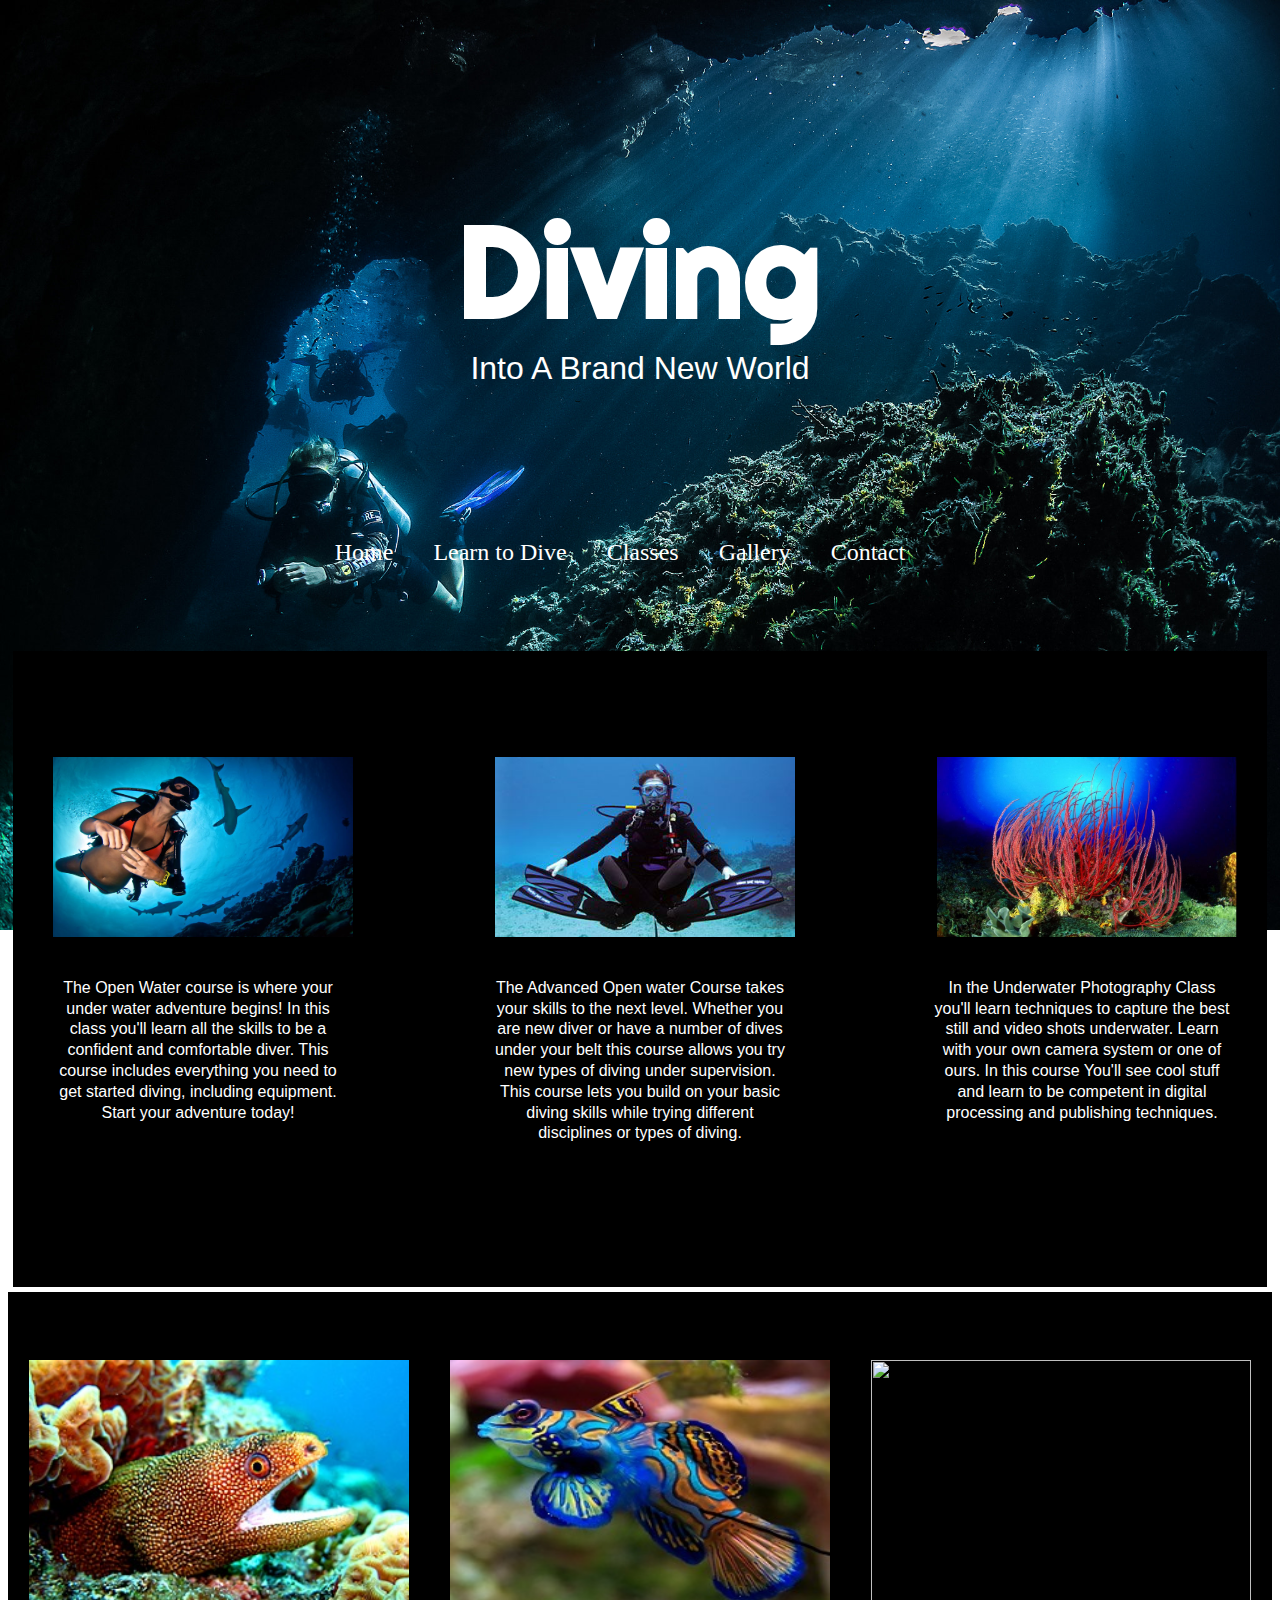
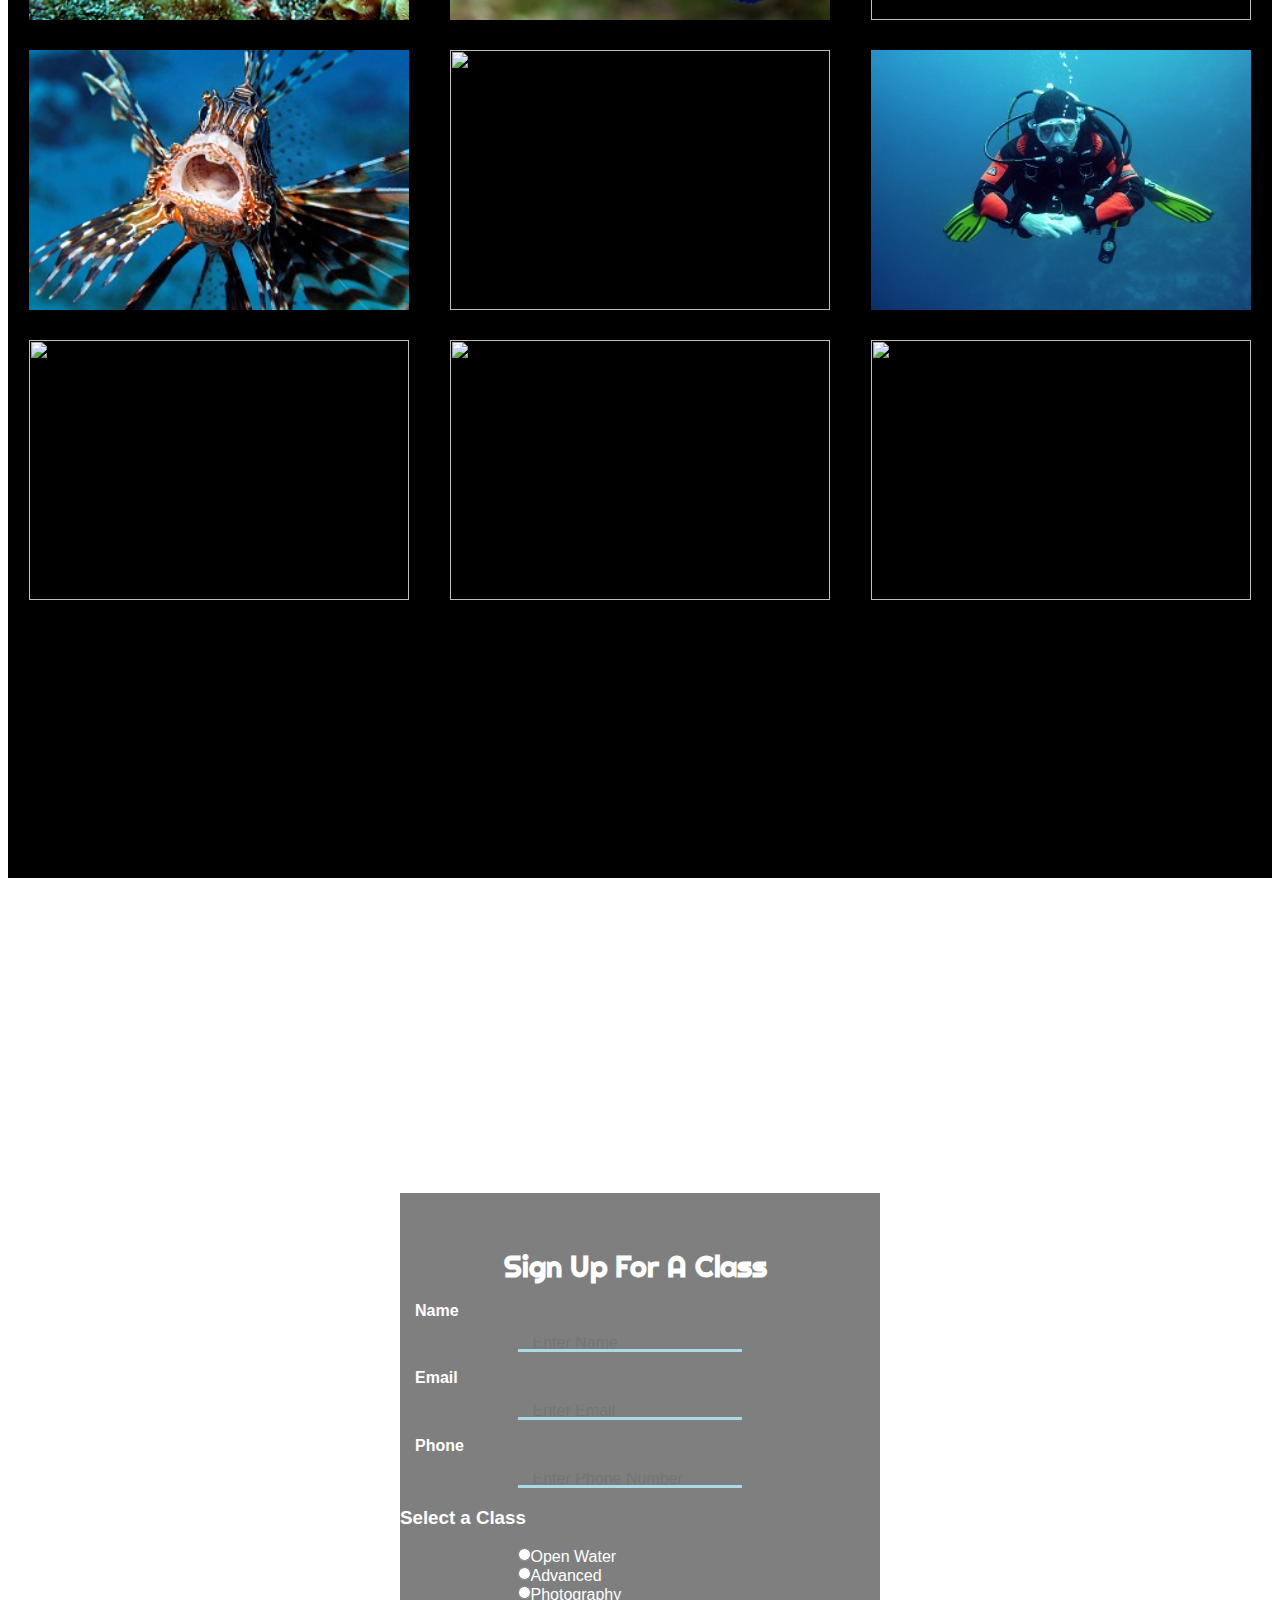
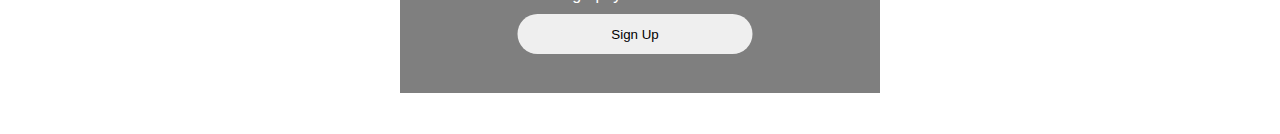
==== index.html @ 793a565c ""Changed h1 and title fonts"" ====
<DOCTYPE! html>
 <html>
  <head>
    <meta charset="utf-8">
    <title>Scuba Site</title>    
    <link rel="stylesheet" href="css/style.css">
    <link href="https://fonts.googleapis.com/css?family=Righteous" rel="stylesheet">
  </head>
  <body>
  <div class="wrapper">
    <header>
      <h1>Diving</h1>
      <h2 class="title">Into A Brand New World</h2>
    </header>

  <div class="topnav">
    <a class="active" href="#home">Home</a>
    <a href="#learn_to_dive">Learn to Dive</a>
    <a href="#classes">Classes</a>
    <a href="#gallery">Gallery</a>
    <a href="#contact">Contact</a>
  </div>

<!-- Flex Box Main Content -->

  <section id="classes">
    <div class="container">
     <div class="flex-item"><img class="resize" src="img/scuba-dive-blogger.jpg" alt="Female Diver">
       <p>The Open Water course is where your under water adventure begins! In this class you'll learn all the skills to be a confident and comfortable diver. This course includes everything you need to get started diving, including equipment. Start your adventure today!</p>
     </div>
     <div class="flex-item"><img class="resize" src="img/buoyancy_control_course_bali_diving.jpg" alt="Diver Hovering">
       <p>The Advanced Open water Course takes your skills to the next level. Whether you are new diver or have a number of dives under your belt this course allows you try new types of diving under supervision. This course lets you build on your basic diving skills while trying different disciplines or types of diving.</p>
     </div>
     <div class="flex-item"><img class="resize" src="img/Gangga-Diving-highres-004.jpg" alt="Pink Coral Plant">
       <p>In the Underwater Photography Class you'll learn techniques to capture the best still and video shots underwater. Learn with your own camera system or one of ours. In this course You'll see cool stuff and learn to be competent in digital processing and publishing techniques.</p>
     </div>
    </div>
   </section>

   <div class="gallery" id="gallery">
     <div><img class="pic" src="img/chain-moray.jpg" alt="Moray Eeel"></div>
     <div><img class="pic" src="img/1.mandarinfish.jpg" alt="Mandarin Fish"></div>
     <div><img class="pic" src="img/Discover-Scuba-Diving.jpg" alt="Diver with Sea Turtle"></div>
     <div><img class="pic" src="img/florida-keys-treashres.jpg" alt="Lion Fish"></div>
     <div><img class="pic" src="img/gn-gift_guide_variable_c.jpg" alt="Divers Swimmimg"></div>
     <div><img class="pic" src="img/deep-diver-diving-suit-37530.jpg" alt="Deep Diver"></div>
     <div><img class="pic" src="img/Tiger_Beach_2014_Tiger_Sharks_063.jpg" alt="Tiger Shark"></div>
     <div><img class="pic" src="img/Underwater-world-beautiful-clown-fish_1600x1200.jpg" alt="Clown Fish"></div>
     <div><img class="pic" src="img/35CFD6D800000578-3667536-A_diver_swims_in_the_crystal_clear_waters_surrounding_the_impres-a-44_1467277727964.jpg" alt="Diver Swimming around Shipwreck"></div>
    </div>



<!--  Contact and Footer  -->

    <section id="contact">
     <footer>
      <h2>Contact Us</h2>
        <p><strong>Email:</strong> us at dive@gmail.com</p>
        <p><strong>Phone</strong> 555-554-5534</p>
        <p><strong>Address:</strong></p>
        <address>
          All Things Scuba<br>
          123 Scuba Way<br>
          Venice, Fl 34293
        </address>
     </section>
     <!-- <a href="#top">Back to top</a> -->
   </footer>


 <!--  Class Sign Up Form  -->

 <div class="classForm" id="learn_to_dive">
   <h1>Sign Up For A Class</h1>
      <form action="index.html" method="post">
        <p>Name</p>
        <input type="text" name="name" placeholder="Enter Name">
        <p>Email</p>
        <input type="email" name="email" placeholder="Enter Email">
        <p>Phone</p>
        <input type="phone" name="phone" placeholder="Enter Phone Number"><br>
        <h3>Select a Class</h3>
        <input type="radio" name="class"><label for="open_water">Open Water</label><br>
        <input type="radio" name="class"><label for="advanced">Advanced</label><br>
        <input type="radio" name="class"><label for="photography">Photography</label><br>
        <button type="submit">Sign Up</button>
      </form>
  </div>

 <div class="backToTop">
   <a href="#top">Back to top</a>
 </div>







 </div>
</body>
 </html>
---- css/style.css ----
/* This makes our image cover entire browser window */
body, html {
  height: 100%;
}

/* This style centers and scales background image */

body {
  background: url("../img/download.jpg") no-repeat center;
  background-size: cover;
  background-position: center;
  text-align: center;  
}

/* End comment */

.wrapper {
  width: 70%
  margin: auto;
}

  h1 {
    padding-top: 110px;
    font-family: 'Righteous', cursive;
    font-size: 8em;
    color: white;
    margin-bottom: -1.5%;
    margin-top: 80px;
}

 h3 {
   color: white;
 }

  .title {
    font-size: 2em;
    color: white;
    font-weight: normal;
    font-family: 'Roboto', sans-serif, serif;
    margin-bottom: 12%;
    margin-top: 1.5%;
  }


  .topnav a {
    color: white;
    font-family: Roboto;
    font-size: 1.5em;
    padding: 0, 10px;
    margin-bottom: 80px;

  }

   p {
     color: white;
     text-align: center;
     line-height: 1.3em;


 }

   #main-footer {
    padding-top: 100px;
    padding-bottom: 21px;
  }

  a:link {
    color: white;
    text-decoration: none;
    padding-right: 40px;
  }

  a:visited {
    color: lightgrey;
  }

  a:hover {
    color: #46afe3;
  }

  a:active {
    color: lightcoral;
  }

  #contact {
    color:white;
    font-size: 1.3em;
    font-family: sans-serif;
    text-align: center;
    padding-bottom: 30px;
    padding-top: 50px;
  }

  #contact p {
    margin-top: 5px;
    margin-bottom: 5px;
    text-align: center;
  }


  h2 {
    margin-bottom: 0;
  }





  /* Flexbox Styles/ Classes */


@media (min-width: 769px) {
.container {
  display: flex;
  background-color: black;
  border: none;
  justify-content: space-between;
  font-family: sans-serif;
  padding-bottom: 10%;
  padding-top: 8%;
  margin: 5px;
 }
}

.flex-item {
    margin: 0 5px;
    padding: 0 30px;
    flex-wrap: wrap;
    flex-direction: column;
    max-width: 300px;
  }


@media (min-width: 769px) {
.topnav {
  display: flex;
  flex-wrap: wrap;
  justify-content: center;
 }
}

/* Flex-box Styles/ Gallery */

.gallery {
  display: flex;
  /* height: 100%; */
  width: 100%;
  flex-wrap: wrap;
  justify-content: space-around;
  background-color: black;
  background-size: cover;
  border: none;
  padding-bottom: 20%;
  padding-top: 5%;
}


 img {
  width: 300px;
  height: 180px;
  margin: 5px;
  border: none;
  padding-bottom: 20px;
}

.pic {
  width: 380px;
  height: 260px;
  border: none;
  transition: transform .5s cubic-bezier(0.6, 1.5, 0.6, 1);
}

.pic:hover {
  transform: scale(1.3) translateY(-15px)
}

/* Form Styling */

.classForm {
  width: 480px;
  height: 500px;
  background: rgba(0,0,0, 0.5);
  color: #fff;
  /* transform: translate( -50%, -50%); */
  box-sizing: border-box;
  font-family: sans-serif;
  margin: auto;
  padding: 50px 10px 0px 0px;
  text-align: left;
}

.classForm h1 {
  font-size: 1.80em;
  margin: 0;
  padding-top: 5px;
  text-align: center;
}


.classForm input {
  max-width: 100%;
  box-sizing: border-box;
  margin: 0 0 0 25%;
  padding-left: 15px;
  border: none;
  border-bottom: solid lightblue;
  background: transparent;
  outline: none;
  height: 15px;
  color: #fff;
  font-size: 16px;
}



.classForm p {
  text-align: left;
  padding-left: 15px;
  font-weight: bold;
}



button {
 width: 50%;
 border-radius: 20px;
 height: 40px;
 border: none;
 outline: none;
 margin-top: 10px;
 position: relative;
 transform: translate(50%);
}


.backToTop {
  padding-bottom: 20px;
  font-family: sans-serif;
  font-size: 18px;
  margin-top: 0;
}
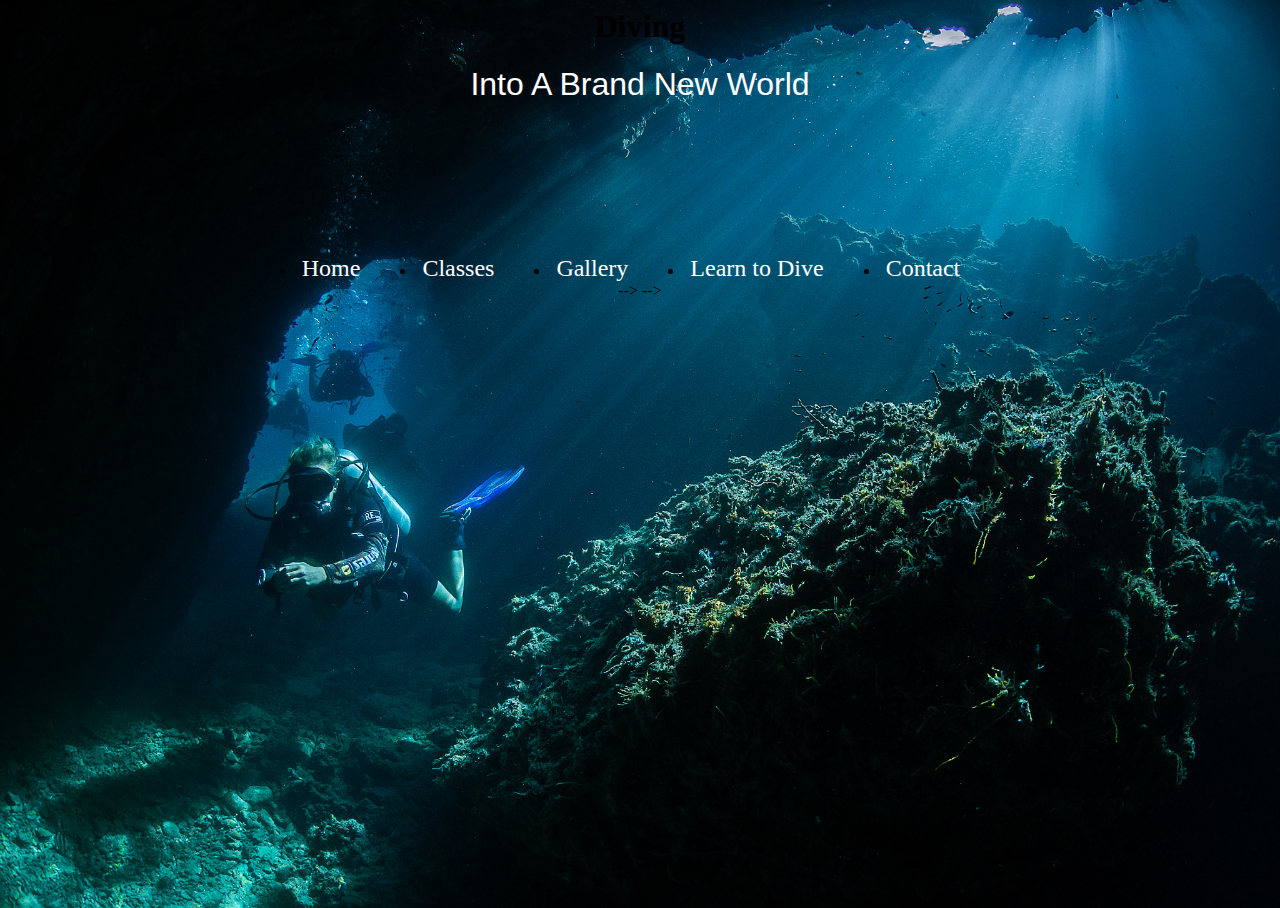
==== commit b620a7de: "changed images for background and gallery" ====
--- a/index.html
+++ b/index.html
@@ -9,51 +9,48 @@
   <body>
   <div class="wrapper">
     <header>
+      <!-- <ul id="icons">
+        <li><a href="#"><img src="img/Social icons by dreamstale (3).png"></li>
+        <li><a href="#"><img src="img/Social icons by dreamstale (6).png"></li> 
+        <li><a href="#"><img src="img/Social icons by dreamstale (33).png"></li>
+        <li><a href="#"><img src="img/Social icons by dreamstale (35).png"></li> 
+      </ul> -->
       <h1>Diving</h1>
       <h2 class="title">Into A Brand New World</h2>
     </header>
 
-  <div class="topnav">
-    <a class="active" href="#home">Home</a>
-    <a href="#learn_to_dive">Learn to Dive</a>
-    <a href="#classes">Classes</a>
-    <a href="#gallery">Gallery</a>
-    <a href="#contact">Contact</a>
-  </div>
-
-<!-- Flex Box Main Content -->
-
-  <section id="classes">
-    <div class="container">
-     <div class="flex-item"><img class="resize" src="img/scuba-dive-blogger.jpg" alt="Female Diver">
-       <p>The Open Water course is where your under water adventure begins! In this class you'll learn all the skills to be a confident and comfortable diver. This course includes everything you need to get started diving, including equipment. Start your adventure today!</p>
-     </div>
-     <div class="flex-item"><img class="resize" src="img/buoyancy_control_course_bali_diving.jpg" alt="Diver Hovering">
-       <p>The Advanced Open water Course takes your skills to the next level. Whether you are new diver or have a number of dives under your belt this course allows you try new types of diving under supervision. This course lets you build on your basic diving skills while trying different disciplines or types of diving.</p>
-     </div>
-     <div class="flex-item"><img class="resize" src="img/Gangga-Diving-highres-004.jpg" alt="Pink Coral Plant">
-       <p>In the Underwater Photography Class you'll learn techniques to capture the best still and video shots underwater. Learn with your own camera system or one of ours. In this course You'll see cool stuff and learn to be competent in digital processing and publishing techniques.</p>
-     </div>
-    </div>
-   </section>
-
-   <div class="gallery" id="gallery">
-     <div><img class="pic" src="img/chain-moray.jpg" alt="Moray Eeel"></div>
-     <div><img class="pic" src="img/1.mandarinfish.jpg" alt="Mandarin Fish"></div>
-     <div><img class="pic" src="img/Discover-Scuba-Diving.jpg" alt="Diver with Sea Turtle"></div>
-     <div><img class="pic" src="img/florida-keys-treashres.jpg" alt="Lion Fish"></div>
-     <div><img class="pic" src="img/gn-gift_guide_variable_c.jpg" alt="Divers Swimmimg"></div>
-     <div><img class="pic" src="img/deep-diver-diving-suit-37530.jpg" alt="Deep Diver"></div>
-     <div><img class="pic" src="img/Tiger_Beach_2014_Tiger_Sharks_063.jpg" alt="Tiger Shark"></div>
-     <div><img class="pic" src="img/Underwater-world-beautiful-clown-fish_1600x1200.jpg" alt="Clown Fish"></div>
-     <div><img class="pic" src="img/35CFD6D800000578-3667536-A_diver_swims_in_the_crystal_clear_waters_surrounding_the_impres-a-44_1467277727964.jpg" alt="Diver Swimming around Shipwreck"></div>
-    </div>
+  <nav class="topnav">
+     <li><a class="active" href="index.html">Home</a></li>
+     <li><a href="classes.html">Classes</a></li>
+     <li><a href="gallery.html">Gallery</a></li>
+     <li><a href="learn_to_dive.html">Learn to Dive</a></li>
+     <li><a href="contact.html">Contact</a></li>
+  </nav>
 
 
+<!------  Gallery  ------->
+
+  <!-- <section>
+    <ul>
+      <li>
+        <img src="img/cavediverdownload.jpg" alt="Diver Exploring a Cave">
+        <img src="img/chain-moray.jpg" alt="Moray Eel">
+        <img src="img/sebastian-pena-lambarri-1218071-unsplash.jpg" alt="Snorkeling with Whale Shark">
+        <img src="img/sebastian-pena-lambarri-1218075-unsplash.jpg" alt="Female Diver Looking at Coral">
+        <img src="img/fezbot2000-1175266-unsplash.jpg" alt="Close up of Snorkeler">
+        <img src="img/sebastian-pena-lambarri-1218106-unsplash.jpg" alt="Diver Swimming with Stingrays">
+        <img src="img/sebastian-pena-lambarri-1218070-unsplash.jpg" alt="Diver Exploring Cave">
+        <img src="img/scuba-dive-blogger.jpg" alt="Female Diver Swimming with Sharks">
+        <img src="img/anemone-aquarium-aquatic-1522160.jpg" alt="Clorful Clown Fish">
+      </li>
+    </ul>
+  </section> -->
+
+   -->
 
 <!--  Contact and Footer  -->
 
-    <section id="contact">
+    <!-- <section id="contact">
      <footer>
       <h2>Contact Us</h2>
         <p><strong>Email:</strong> us at dive@gmail.com</p>
@@ -66,12 +63,12 @@
         </address>
      </section>
      <!-- <a href="#top">Back to top</a> -->
-   </footer>
+   </footer> -->
 
 
  <!--  Class Sign Up Form  -->
 
- <div class="classForm" id="learn_to_dive">
+ <!-- <div class="classForm" id="learn_to_dive">
    <h1>Sign Up For A Class</h1>
       <form action="index.html" method="post">
         <p>Name</p>
@@ -86,18 +83,9 @@
         <input type="radio" name="class"><label for="photography">Photography</label><br>
         <button type="submit">Sign Up</button>
       </form>
-  </div>
+  </div> -->
 
- <div class="backToTop">
-   <a href="#top">Back to top</a>
- </div>
-
-
-
-
-
-
-
+ 
  </div>
 </body>
  </html>
--- a/css/style.css
+++ b/css/style.css
@@ -18,11 +18,12 @@
   width: 70%
   margin: auto;
 }
+  }
 
   h1 {
     padding-top: 110px;
     font-family: 'Righteous', cursive;
-    font-size: 8em;
+    font-size: 8.5em;
     color: white;
     margin-bottom: -1.5%;
     margin-top: 80px;
@@ -48,7 +49,6 @@
     font-size: 1.5em;
     padding: 0, 10px;
     margin-bottom: 80px;
-
   }
 
    p {
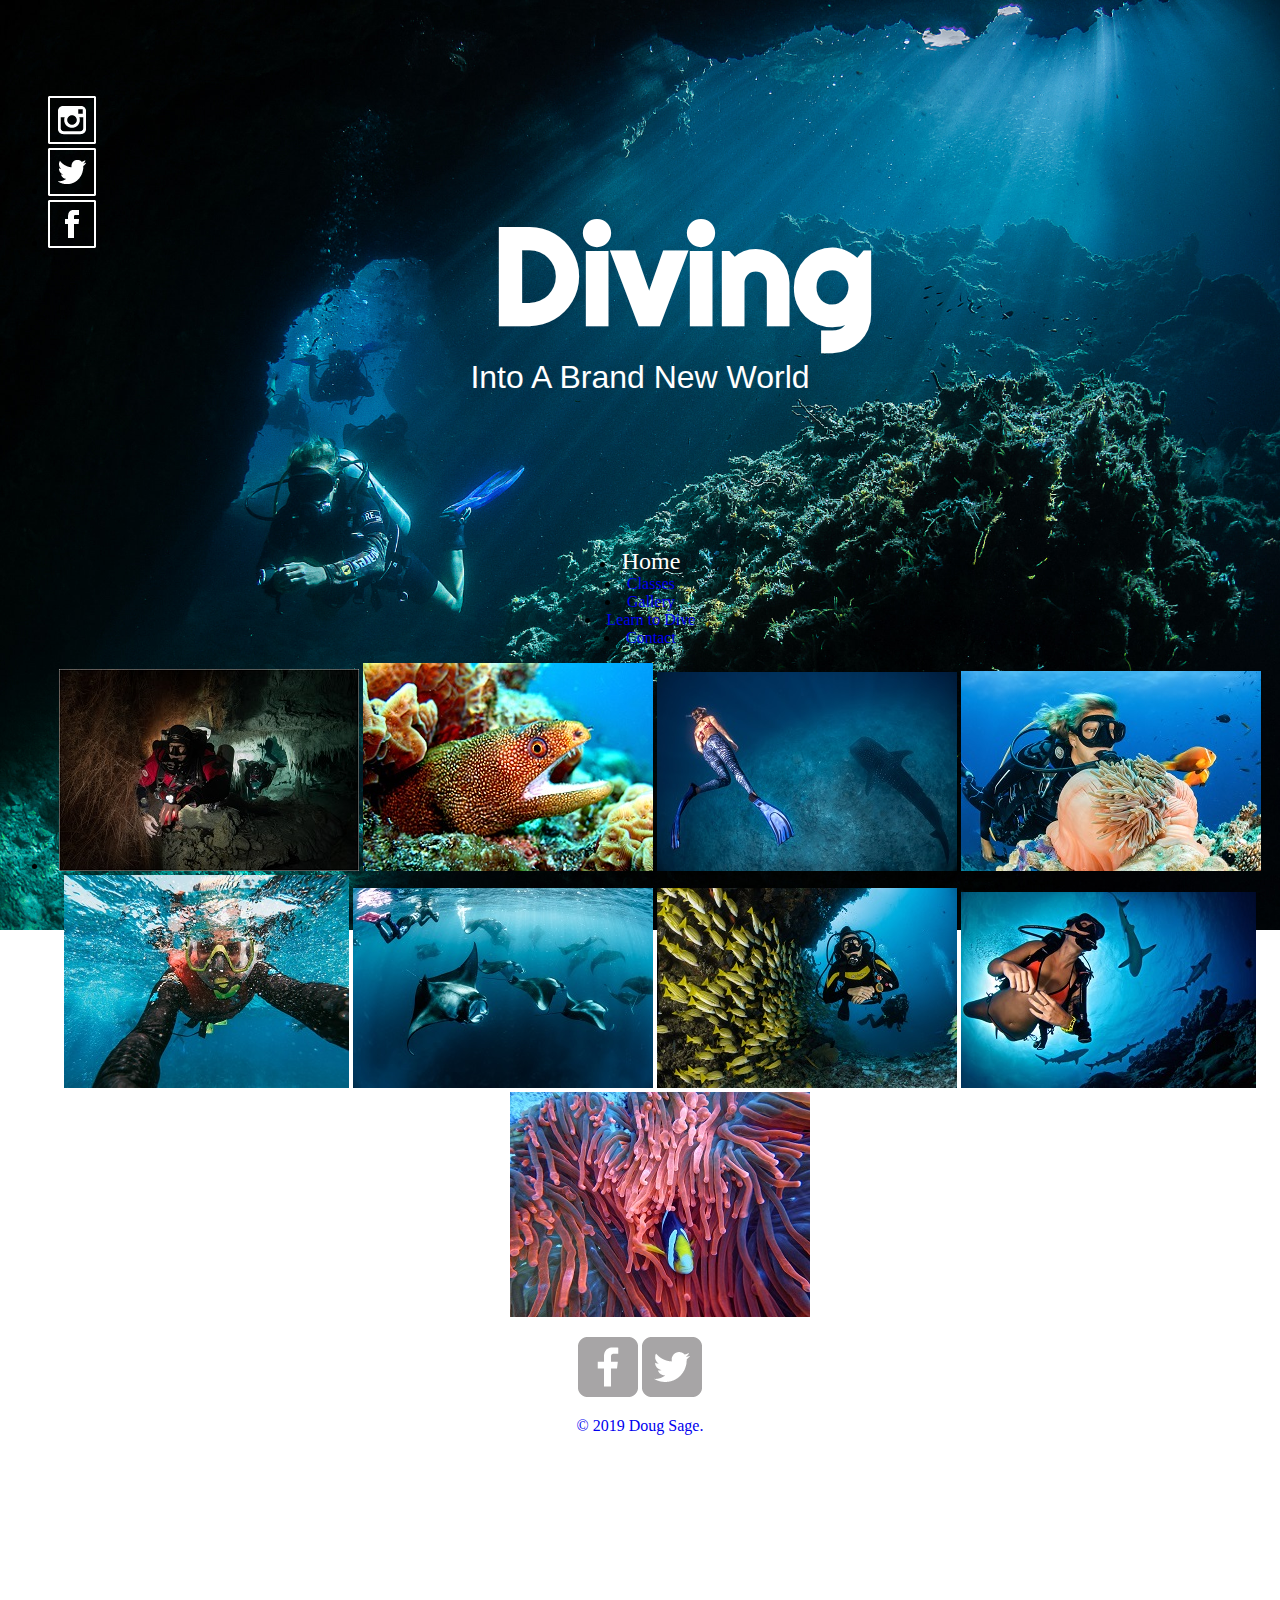
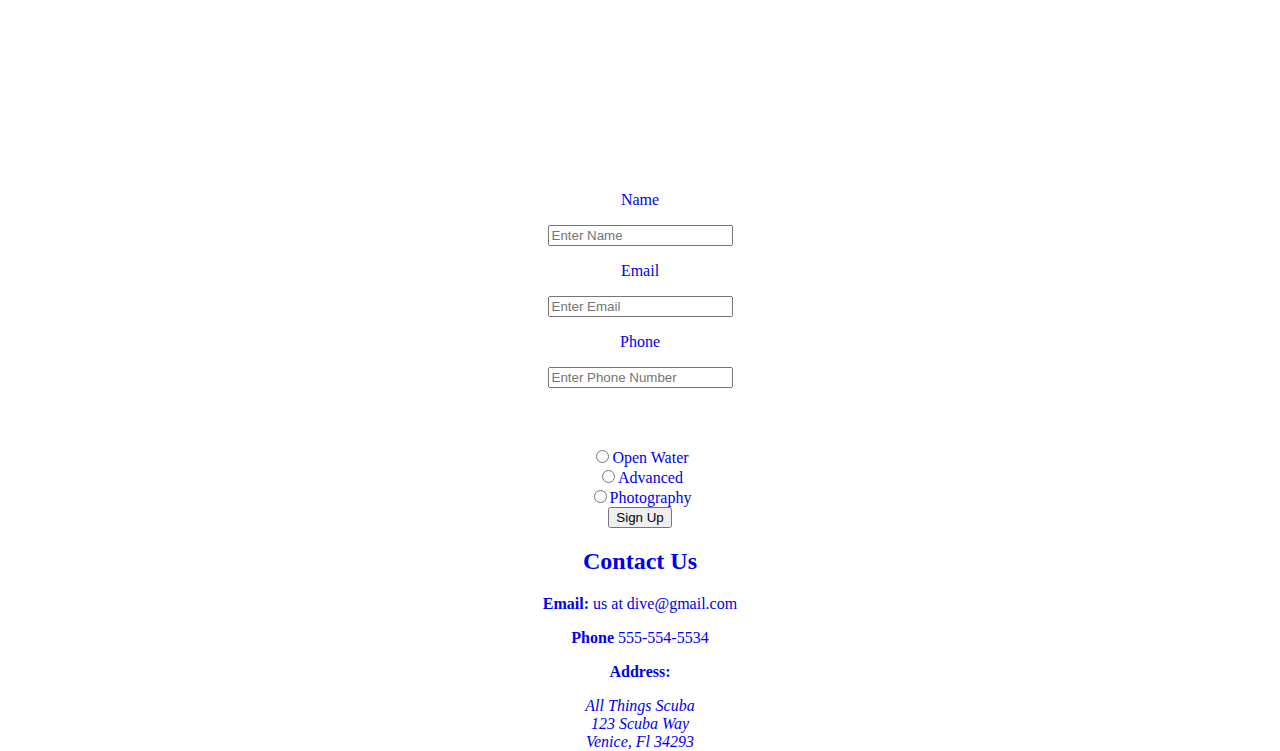
==== commit 8bd118e2: "added icons and footer" ====
--- a/index.html
+++ b/index.html
@@ -2,23 +2,24 @@
  <html>
   <head>
     <meta charset="utf-8">
-    <title>Scuba Site</title>    
+    <title>Scuba Site</title> 
+    <link rel="stylesheet" href="css/normalize.css">  
     <link rel="stylesheet" href="css/style.css">
     <link href="https://fonts.googleapis.com/css?family=Righteous" rel="stylesheet">
   </head>
   <body>
   <div class="wrapper">
     <header>
-      <!-- <ul id="icons">
-        <li><a href="#"><img src="img/Social icons by dreamstale (3).png"></li>
-        <li><a href="#"><img src="img/Social icons by dreamstale (6).png"></li> 
+      <ul id="icons">
         <li><a href="#"><img src="img/Social icons by dreamstale (33).png"></li>
-        <li><a href="#"><img src="img/Social icons by dreamstale (35).png"></li> 
-      </ul> -->
+        <li><a href="#"><img src="img/Social icons by dreamstale (3).png"></li> 
+        <li><a href="#"><img src="img/Social icons by dreamstale (6).png"></li>
+      </ul>      
       <h1>Diving</h1>
       <h2 class="title">Into A Brand New World</h2>
     </header>
 
+<div>
   <nav class="topnav">
      <li><a class="active" href="index.html">Home</a></li>
      <li><a href="classes.html">Classes</a></li>
@@ -30,7 +31,7 @@
 
 <!------  Gallery  ------->
 
-  <!-- <section>
+   <section>
     <ul>
       <li>
         <img src="img/cavediverdownload.jpg" alt="Diver Exploring a Cave">
@@ -44,13 +45,39 @@
         <img src="img/anemone-aquarium-aquatic-1522160.jpg" alt="Clorful Clown Fish">
       </li>
     </ul>
-  </section> -->
+  </section>
 
-   -->
+   
+  <footer>
+   <a href="http//twitter.com/pdlsage"><img src="img/facebook-wrap.png" alt="Facebook Logo">
+    <img src="img/twitter-wrap.png" alt="Twitter Logo">
+    <p>&copy; 2019 Doug Sage.</p>
+  </footer>
 
-<!--  Contact and Footer  -->
 
-    <!-- <section id="contact">
+  <!--  Class Sign Up Form  -->
+
+  <div class="classForm" id="learn_to_dive">
+    <h1>Sign Up For A Class</h1>
+       <form action="index.html" method="post">
+         <p>Name</p>
+         <input type="text" name="name" placeholder="Enter Name">
+         <p>Email</p>
+         <input type="email" name="email" placeholder="Enter Email">
+         <p>Phone</p>
+         <input type="phone" name="phone" placeholder="Enter Phone Number"><br>
+         <h3>Select a Class</h3>
+         <input type="radio" name="class"><label for="open_water">Open Water</label><br>
+         <input type="radio" name="class"><label for="advanced">Advanced</label><br>
+         <input type="radio" name="class"><label for="photography">Photography</label><br>
+         <button type="submit">Sign Up</button>
+       </form>
+   </div>
+
+
+<!--  Contact Page  -->
+
+    <section id="contact">
      <footer>
       <h2>Contact Us</h2>
         <p><strong>Email:</strong> us at dive@gmail.com</p>
@@ -61,31 +88,10 @@
           123 Scuba Way<br>
           Venice, Fl 34293
         </address>
-     </section>
-     <!-- <a href="#top">Back to top</a> -->
-   </footer> -->
-
-
- <!--  Class Sign Up Form  -->
-
- <!-- <div class="classForm" id="learn_to_dive">
-   <h1>Sign Up For A Class</h1>
-      <form action="index.html" method="post">
-        <p>Name</p>
-        <input type="text" name="name" placeholder="Enter Name">
-        <p>Email</p>
-        <input type="email" name="email" placeholder="Enter Email">
-        <p>Phone</p>
-        <input type="phone" name="phone" placeholder="Enter Phone Number"><br>
-        <h3>Select a Class</h3>
-        <input type="radio" name="class"><label for="open_water">Open Water</label><br>
-        <input type="radio" name="class"><label for="advanced">Advanced</label><br>
-        <input type="radio" name="class"><label for="photography">Photography</label><br>
-        <button type="submit">Sign Up</button>
-      </form>
-  </div> -->
+      </footer> 
+     </section> 
 
  
- </div>
-</body>
+   </div>
+  </body>
  </html>
--- a/css/style.css
+++ b/css/style.css
@@ -1,23 +1,35 @@
-/* This makes our image cover entire browser window */
-body, html {
+
+a {
+  text-decoration: none;
+}
+
+
+/* Background Image  */
+
+ body, html {
   height: 100%;
 }
 
-/* This style centers and scales background image */
 
 body {
   background: url("../img/download.jpg") no-repeat center;
   background-size: cover;
   background-position: center;
   text-align: center;  
-}
+} 
+
 
 /* End comment */
 
-.wrapper {
-  width: 70%
-  margin: auto;
-}
+  #wrapper {
+   width: 960px;
+   margin: 0 auto;
+   padding: 0 5%;
+}
+  
+
+  #icons {
+    float: left;
   }
 
   h1 {
@@ -43,7 +55,7 @@
   }
 
 
-  .topnav a {
+  .topnav a.active {
     color: white;
     font-family: Roboto;
     font-size: 1.5em;
@@ -51,7 +63,7 @@
     margin-bottom: 80px;
   }
 
-   p {
+   /* p {
      color: white;
      text-align: center;
      line-height: 1.3em;
@@ -95,12 +107,12 @@
     margin-top: 5px;
     margin-bottom: 5px;
     text-align: center;
-  }
-
-
-  h2 {
+  } */
+
+
+  /* h2 {
     margin-bottom: 0;
-  }
+  }  */
 
 
 
@@ -109,7 +121,7 @@
   /* Flexbox Styles/ Classes */
 
 
-@media (min-width: 769px) {
+/* @media (min-width: 769px) {
 .container {
   display: flex;
   background-color: black;
@@ -141,9 +153,8 @@
 
 /* Flex-box Styles/ Gallery */
 
-.gallery {
+/* .gallery {
   display: flex;
-  /* height: 100%; */
   width: 100%;
   flex-wrap: wrap;
   justify-content: space-around;
@@ -176,12 +187,11 @@
 
 /* Form Styling */
 
-.classForm {
+/* .classForm {
   width: 480px;
   height: 500px;
   background: rgba(0,0,0, 0.5);
   color: #fff;
-  /* transform: translate( -50%, -50%); */
   box-sizing: border-box;
   font-family: sans-serif;
   margin: auto;
@@ -194,10 +204,10 @@
   margin: 0;
   padding-top: 5px;
   text-align: center;
-}
-
-
-.classForm input {
+} */
+
+
+/* .classForm input {
   max-width: 100%;
   box-sizing: border-box;
   margin: 0 0 0 25%;
@@ -238,4 +248,4 @@
   font-family: sans-serif;
   font-size: 18px;
   margin-top: 0;
-}
+}   
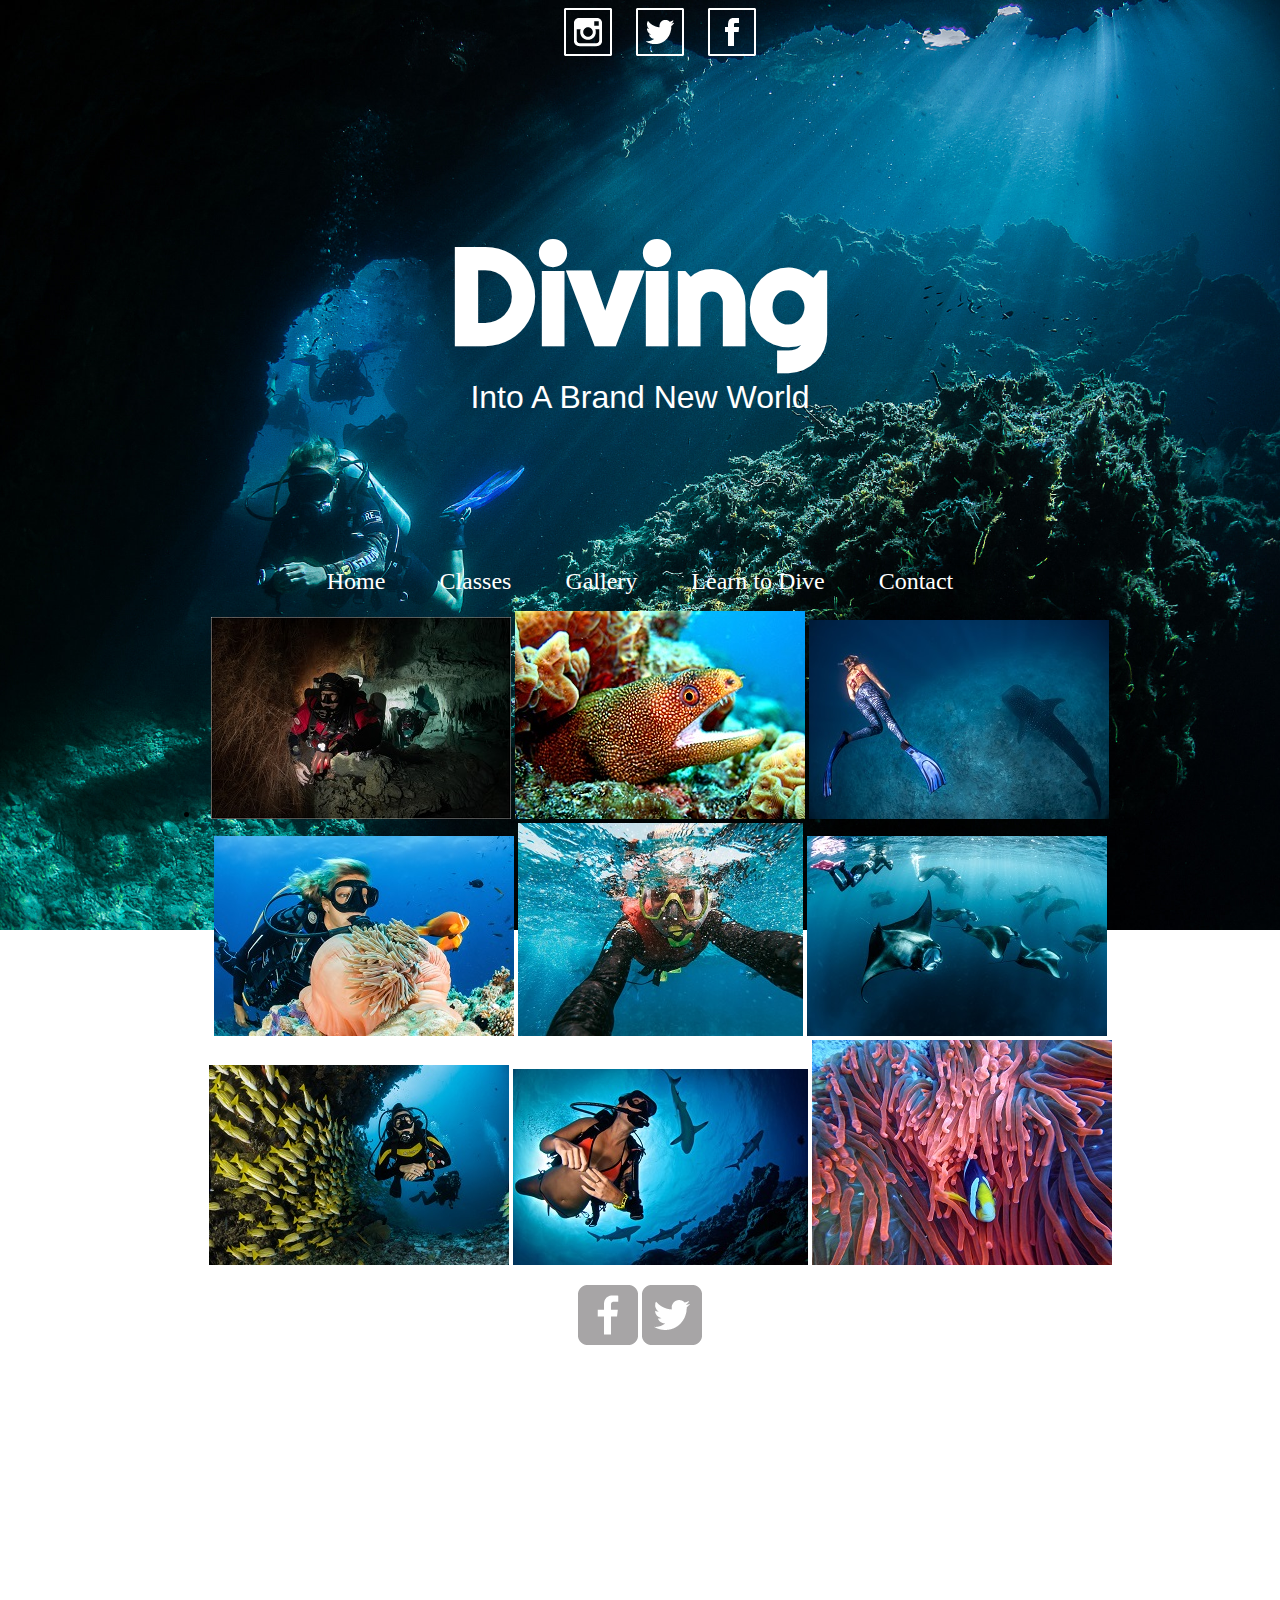
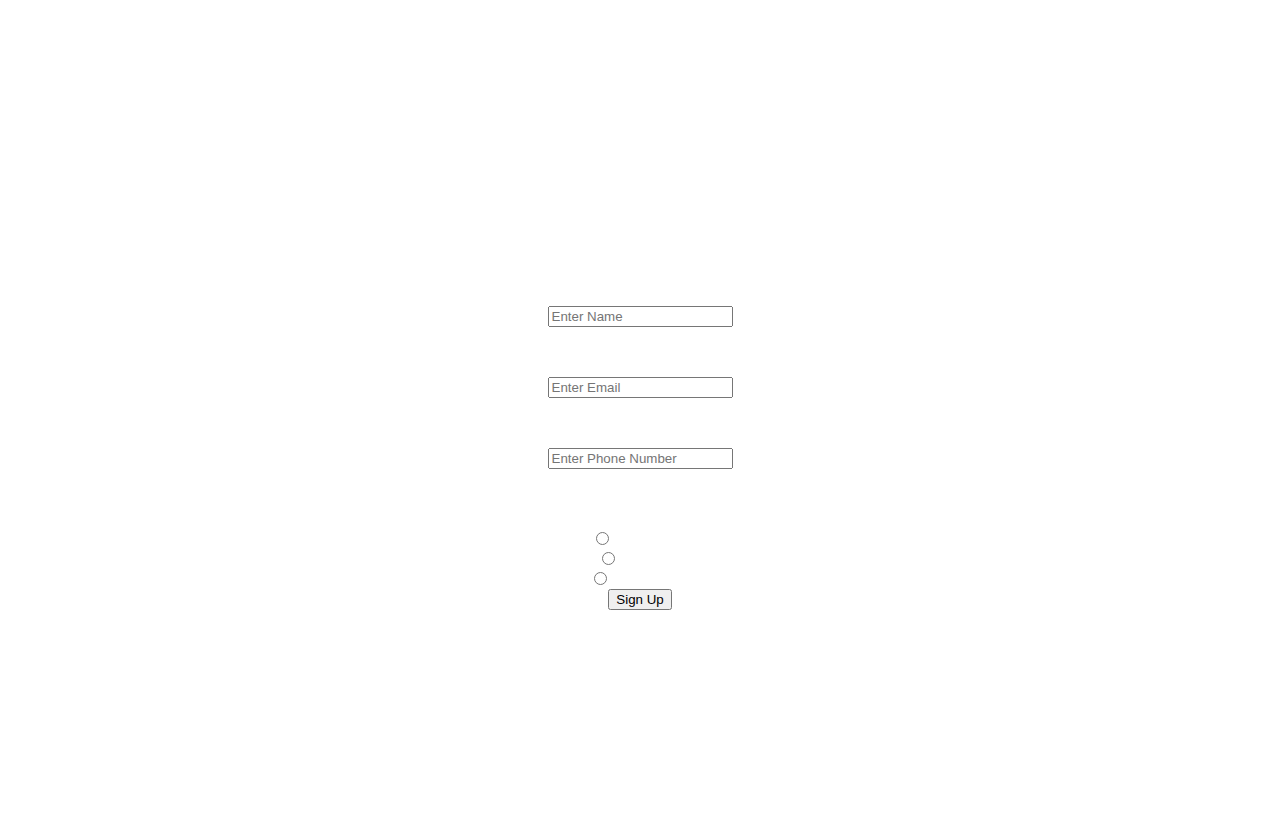
==== commit 1c6ca50e: "changed font for nav bar" ====
--- a/index.html
+++ b/index.html
@@ -8,9 +8,9 @@
     <link href="https://fonts.googleapis.com/css?family=Righteous" rel="stylesheet">
   </head>
   <body>
-  <div class="wrapper">
+  <!-- <div id="wrapper"> -->
     <header>
-      <ul id="icons">
+      <ul class="icons">
         <li><a href="#"><img src="img/Social icons by dreamstale (33).png"></li>
         <li><a href="#"><img src="img/Social icons by dreamstale (3).png"></li> 
         <li><a href="#"><img src="img/Social icons by dreamstale (6).png"></li>
@@ -18,10 +18,9 @@
       <h1>Diving</h1>
       <h2 class="title">Into A Brand New World</h2>
     </header>
-
-<div>
+<div id="wrapper">
   <nav class="topnav">
-     <li><a class="active" href="index.html">Home</a></li>
+     <li><a href="index.html" class="active">Home</a></li>
      <li><a href="classes.html">Classes</a></li>
      <li><a href="gallery.html">Gallery</a></li>
      <li><a href="learn_to_dive.html">Learn to Dive</a></li>
@@ -57,22 +56,22 @@
 
   <!--  Class Sign Up Form  -->
 
-  <div class="classForm" id="learn_to_dive">
-    <h1>Sign Up For A Class</h1>
-       <form action="index.html" method="post">
-         <p>Name</p>
-         <input type="text" name="name" placeholder="Enter Name">
-         <p>Email</p>
-         <input type="email" name="email" placeholder="Enter Email">
-         <p>Phone</p>
-         <input type="phone" name="phone" placeholder="Enter Phone Number"><br>
-         <h3>Select a Class</h3>
-         <input type="radio" name="class"><label for="open_water">Open Water</label><br>
-         <input type="radio" name="class"><label for="advanced">Advanced</label><br>
-         <input type="radio" name="class"><label for="photography">Photography</label><br>
-         <button type="submit">Sign Up</button>
-       </form>
-   </div>
+   <div class="classForm" id="learn_to_dive">
+      <h1>Sign Up For A Class</h1>
+        <form action="index.html" method="post">
+          <p>Name</p>
+          <input type="text" name="name" placeholder="Enter Name">
+          <p>Email</p>
+          <input type="email" name="email" placeholder="Enter Email">
+          <p>Phone</p>
+          <input type="phone" name="phone" placeholder="Enter Phone Number"><br>
+          <h3>Select a Class</h3>
+          <input type="radio" name="class"><label for="open_water">Open Water</label><br>
+          <input type="radio" name="class"><label for="advanced">Advanced</label><br>
+          <input type="radio" name="class"><label for="photography">Photography</label><br>
+          <button type="submit">Sign Up</button>
+        </form>
+     </div>
 
 
 <!--  Contact Page  -->
--- a/css/style.css
+++ b/css/style.css
@@ -1,6 +1,7 @@
 
 a {
   text-decoration: none;
+  color: white;
 }
 
 
@@ -28,9 +29,10 @@
 }
   
 
-  #icons {
-    float: left;
-  }
+  .icons li {
+    display: inline;
+    margin: 10px;
+}
 
   h1 {
     padding-top: 110px;
@@ -38,7 +40,7 @@
     font-size: 8.5em;
     color: white;
     margin-bottom: -1.5%;
-    margin-top: 80px;
+    margin-top: 40px;
 }
 
  h3 {
@@ -55,20 +57,19 @@
   }
 
 
-  .topnav a.active {
+  .topnav li {
+    display: inline;
     color: white;
     font-family: Roboto;
     font-size: 1.5em;
-    padding: 0, 10px;
-    margin-bottom: 80px;
+    font-weight: lighter;
+    margin: 25px 25px;
   }
 
    /* p {
      color: white;
      text-align: center;
      line-height: 1.3em;
-
-
  }
 
    #main-footer {
@@ -80,7 +81,7 @@
     color: white;
     text-decoration: none;
     padding-right: 40px;
-  }
+  } */
 
   a:visited {
     color: lightgrey;
@@ -91,10 +92,10 @@
   }
 
   a:active {
-    color: lightcoral;
-  }
-
-  #contact {
+    color: lightcoral; 
+  }
+
+  /* #contact {
     color:white;
     font-size: 1.3em;
     font-family: sans-serif;
@@ -107,8 +108,8 @@
     margin-top: 5px;
     margin-bottom: 5px;
     text-align: center;
-  } */
-
+  } 
+ */
 
   /* h2 {
     margin-bottom: 0;
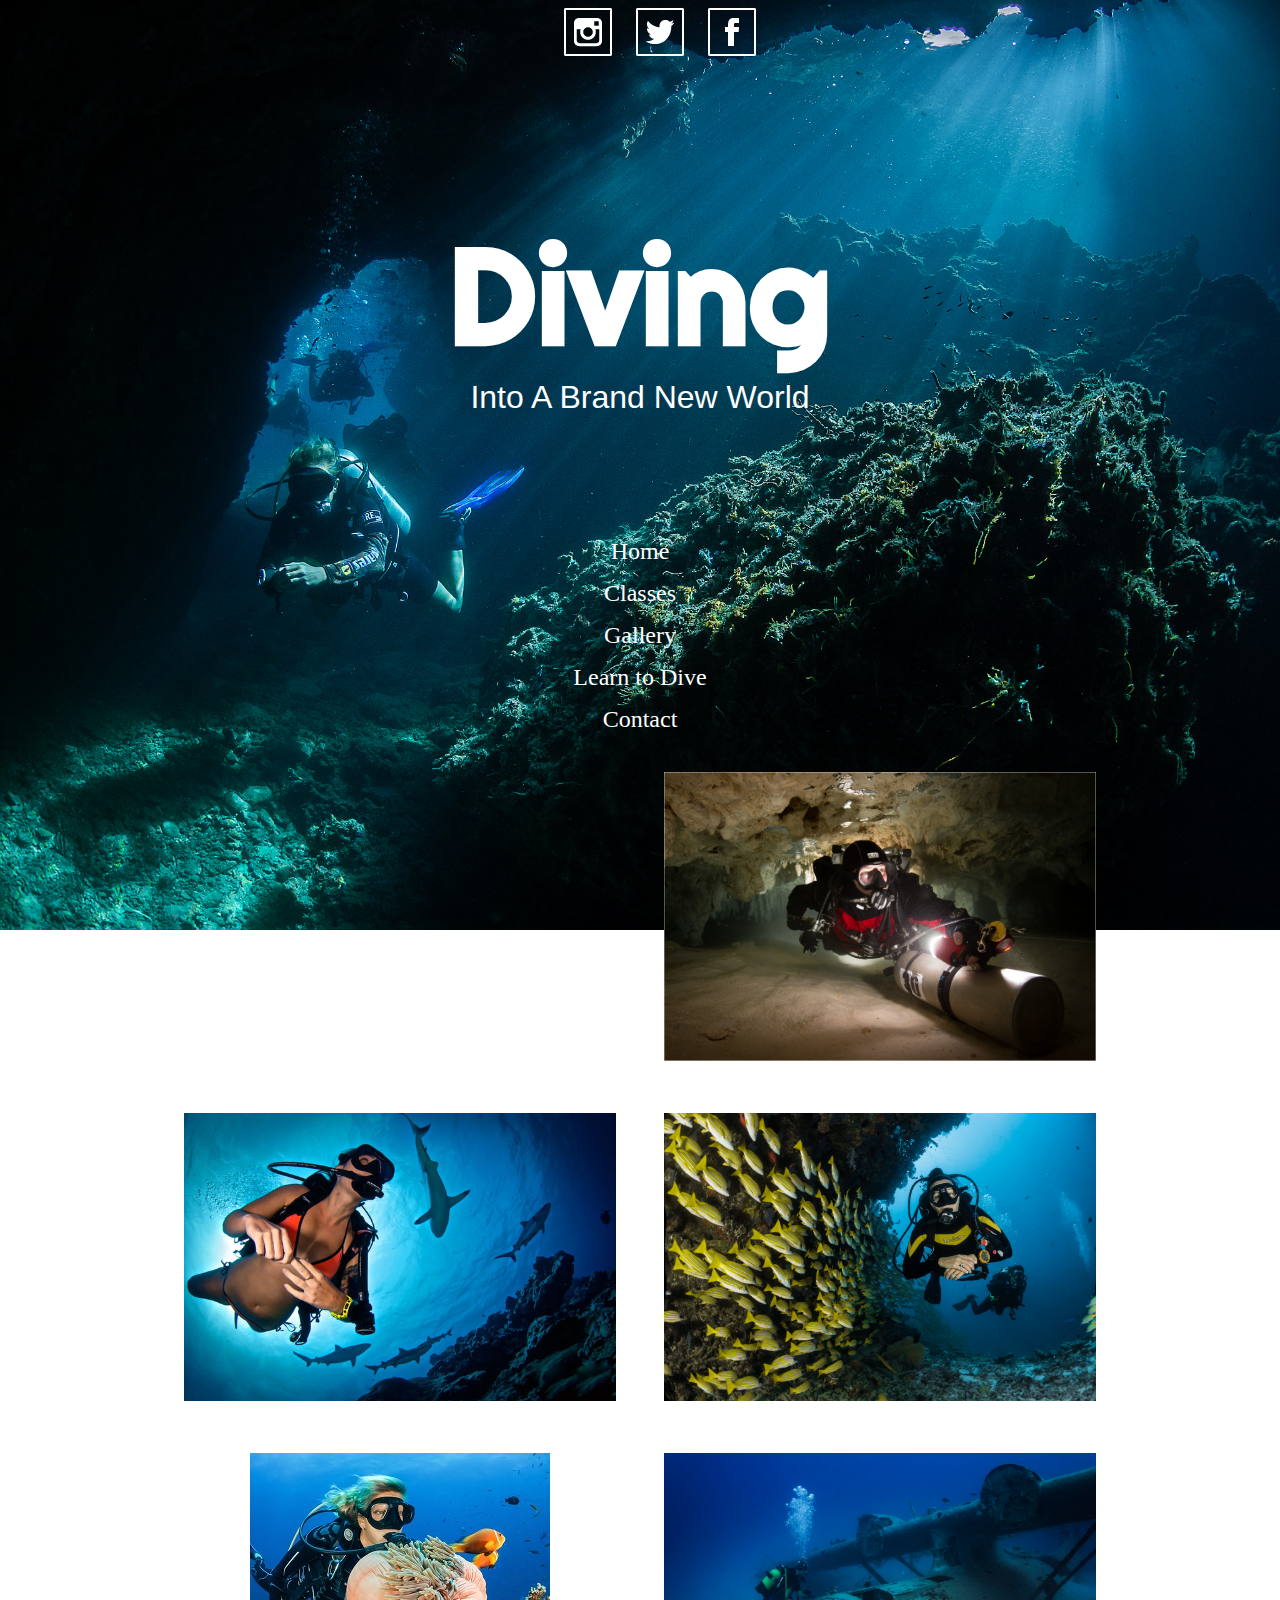
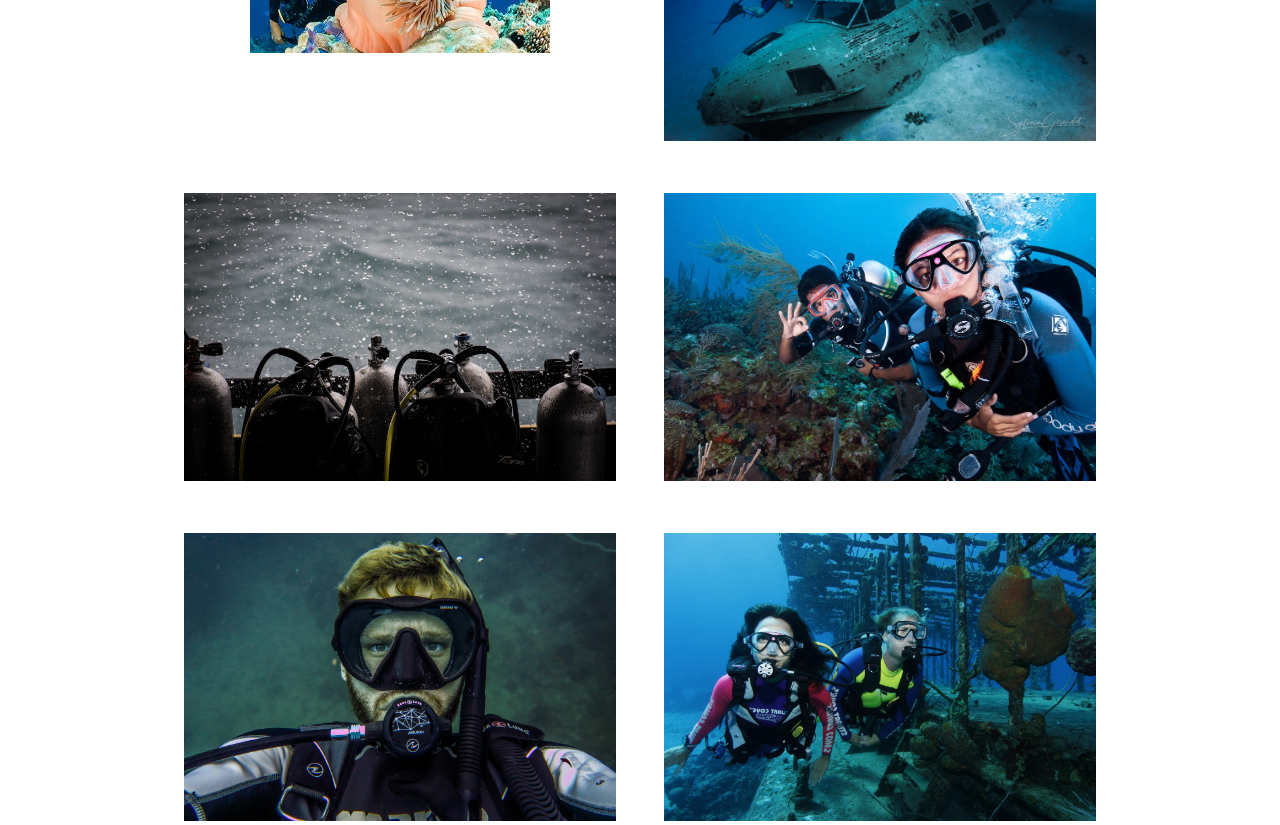
==== commit 00a50016: "changed images" ====
--- a/index.html
+++ b/index.html
@@ -30,33 +30,34 @@
 
 <!------  Gallery  ------->
 
-   <section>
-    <ul>
+
+  <section>
+    <ul id="gallery">
       <li>
-        <img src="img/cavediverdownload.jpg" alt="Diver Exploring a Cave">
-        <img src="img/chain-moray.jpg" alt="Moray Eel">
-        <img src="img/sebastian-pena-lambarri-1218071-unsplash.jpg" alt="Snorkeling with Whale Shark">
-        <img src="img/sebastian-pena-lambarri-1218075-unsplash.jpg" alt="Female Diver Looking at Coral">
-        <img src="img/fezbot2000-1175266-unsplash.jpg" alt="Close up of Snorkeler">
-        <img src="img/sebastian-pena-lambarri-1218106-unsplash.jpg" alt="Diver Swimming with Stingrays">
-        <img src="img/sebastian-pena-lambarri-1218070-unsplash.jpg" alt="Diver Exploring Cave">
-        <img src="img/scuba-dive-blogger.jpg" alt="Female Diver Swimming with Sharks">
-        <img src="img/anemone-aquarium-aquatic-1522160.jpg" alt="Clorful Clown Fish">
+        <li><img src="img/cavediverdownload.jpg" alt="Diver Exploring a Cave"></li>        
+        <li><img src="img/scuba-dive-blogger.jpg" alt="Female Diver Swimming With Sharks"></li>
+        <li><img src="img/sebastian-pena-lambarri-1218070-unsplash.jpg" alt="Snorkeling with Whale Shark"></li>
+        <li><img src="img/sebastian-pena-lambarri-1218075-unsplash.jpg" alt="Female Diver Looking at Coral"></li>
+        <li><img src="img/wreckdiverdownload.jpg" alt="Female Diver Looking at Coral"></li>
+        <li><img src="img/chris-slupski-663302-unsplash.jpg" alt="scuba tanks"></li>
+        <li><img src="img/2divers-underwater.jpeg" alt="Diver Closeup"></li>
+        <li><img src="img/james-thornton-741530-unsplash.jpg" alt="Closeup of Diver"></li>
+        <li><img src="img/2-tank-scuba-diving-with-gear-nassau-the-bahamas-1.jpg" alt="Female Divers"></li>
       </li>
     </ul>
   </section>
 
    
-  <footer>
+  <!-- <footer>
    <a href="http//twitter.com/pdlsage"><img src="img/facebook-wrap.png" alt="Facebook Logo">
     <img src="img/twitter-wrap.png" alt="Twitter Logo">
     <p>&copy; 2019 Doug Sage.</p>
-  </footer>
+  </footer> -->
 
 
   <!--  Class Sign Up Form  -->
 
-   <div class="classForm" id="learn_to_dive">
+   <!-- <div class="classForm" id="learn_to_dive">
       <h1>Sign Up For A Class</h1>
         <form action="index.html" method="post">
           <p>Name</p>
@@ -71,12 +72,12 @@
           <input type="radio" name="class"><label for="photography">Photography</label><br>
           <button type="submit">Sign Up</button>
         </form>
-     </div>
+     </div> -->
 
 
 <!--  Contact Page  -->
 
-    <section id="contact">
+    <!-- <section id="contact">
      <footer>
       <h2>Contact Us</h2>
         <p><strong>Email:</strong> us at dive@gmail.com</p>
@@ -88,7 +89,7 @@
           Venice, Fl 34293
         </address>
       </footer> 
-     </section> 
+     </section>  -->
 
  
    </div>
--- a/css/style.css
+++ b/css/style.css
@@ -1,3 +1,7 @@
+
+/* * {
+  box-sizing: border-box;
+} */
 
 a {
   text-decoration: none;
@@ -32,6 +36,7 @@
   .icons li {
     display: inline;
     margin: 10px;
+    padding: 15 0 0 0;
 }
 
   h1 {
@@ -52,19 +57,54 @@
     color: white;
     font-weight: normal;
     font-family: 'Roboto', sans-serif, serif;
-    margin-bottom: 12%;
+    margin-bottom: 8.5%;
     margin-top: 1.5%;
+    padding-bottom: 15px;
   }
 
 
   .topnav li {
-    display: inline;
+    /* display: inline;     */
+    list-style-type: none;
+    text-align: center;
     color: white;
     font-family: Roboto;
     font-size: 1.5em;
     font-weight: lighter;
-    margin: 25px 25px;
-  }
+    margin: 15px;
+  }
+
+   img {
+     max-width: 100%;
+   }
+
+   
+   /* Gallery Page */
+
+
+   #gallery {
+     margin: 0;
+     padding: 0;
+     list-style: none;
+   }
+
+   #gallery li {
+     float: left;
+     width: 45%;
+     margin: 2.5%;
+   }
+
+      
+
+/* ---- Footer ------ */
+
+   footer a {
+    text-align: center;
+    font-size: 1em;
+    padding-top: 40px;
+    color: lightgrey;
+  }
+
 
    /* p {
      color: white;
@@ -84,7 +124,7 @@
   } */
 
   a:visited {
-    color: lightgrey;
+    color: lightgray;
   }
 
   a:hover {
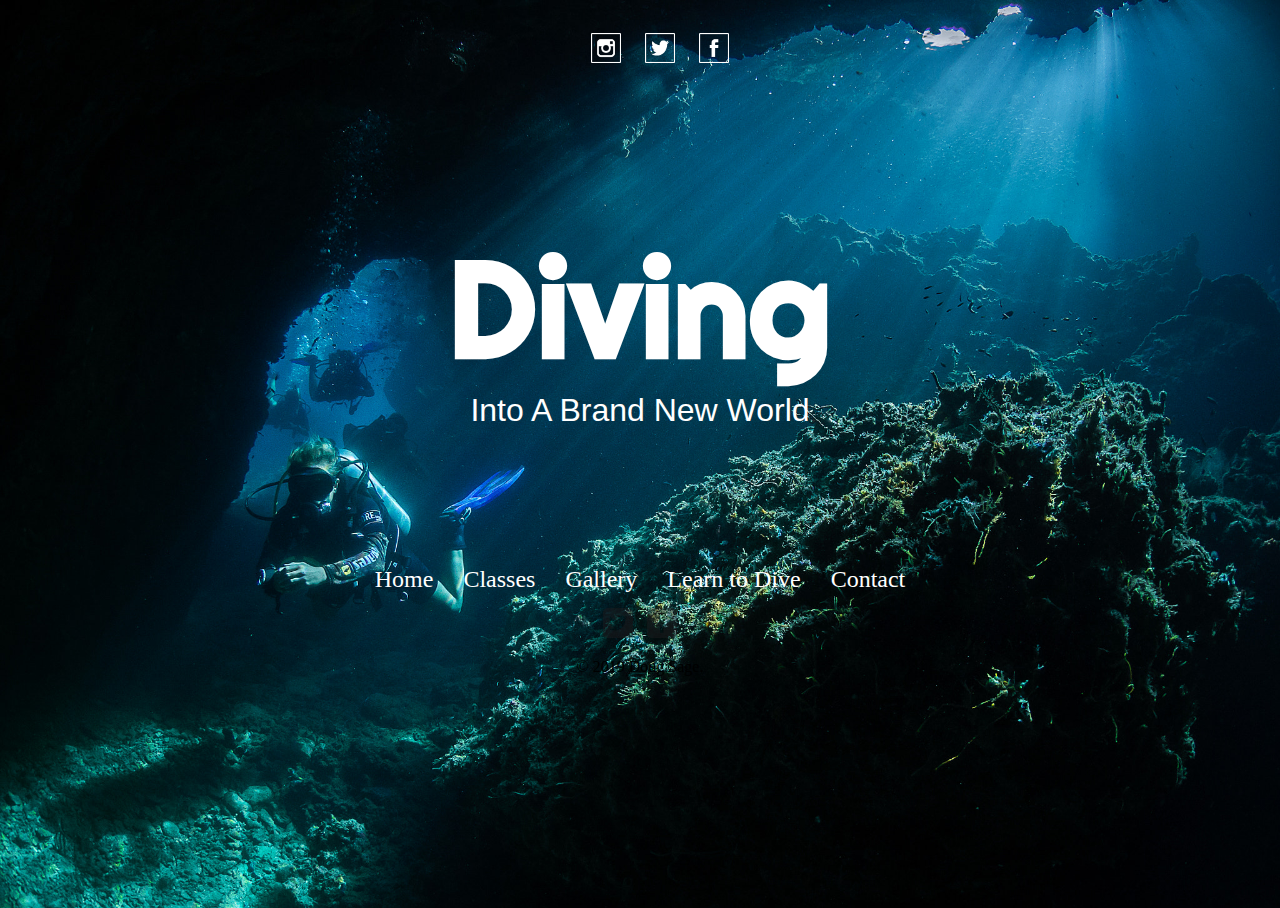
==== commit b0de6094: "added new pages to site" ====
--- a/index.html
+++ b/index.html
@@ -8,7 +8,9 @@
     <link href="https://fonts.googleapis.com/css?family=Righteous" rel="stylesheet">
   </head>
   <body>
-  <!-- <div id="wrapper"> -->
+  
+<!-------  Header ------->
+
     <header>
       <ul class="icons">
         <li><a href="#"><img src="img/Social icons by dreamstale (33).png"></li>
@@ -18,6 +20,10 @@
       <h1>Diving</h1>
       <h2 class="title">Into A Brand New World</h2>
     </header>
+
+<!------- Navigation ------>
+
+
 <div id="wrapper">
   <nav class="topnav">
      <li><a href="index.html" class="active">Home</a></li>
@@ -27,32 +33,13 @@
      <li><a href="contact.html">Contact</a></li>
   </nav>
 
-
-<!------  Gallery  ------->
-
-
-  <section>
-    <ul id="gallery">
-      <li>
-        <li><img src="img/cavediverdownload.jpg" alt="Diver Exploring a Cave"></li>        
-        <li><img src="img/scuba-dive-blogger.jpg" alt="Female Diver Swimming With Sharks"></li>
-        <li><img src="img/sebastian-pena-lambarri-1218070-unsplash.jpg" alt="Snorkeling with Whale Shark"></li>
-        <li><img src="img/sebastian-pena-lambarri-1218075-unsplash.jpg" alt="Female Diver Looking at Coral"></li>
-        <li><img src="img/wreckdiverdownload.jpg" alt="Female Diver Looking at Coral"></li>
-        <li><img src="img/chris-slupski-663302-unsplash.jpg" alt="scuba tanks"></li>
-        <li><img src="img/2divers-underwater.jpeg" alt="Diver Closeup"></li>
-        <li><img src="img/james-thornton-741530-unsplash.jpg" alt="Closeup of Diver"></li>
-        <li><img src="img/2-tank-scuba-diving-with-gear-nassau-the-bahamas-1.jpg" alt="Female Divers"></li>
-      </li>
-    </ul>
-  </section>
-
-   
-  <!-- <footer>
-   <a href="http//twitter.com/pdlsage"><img src="img/facebook-wrap.png" alt="Facebook Logo">
-    <img src="img/twitter-wrap.png" alt="Twitter Logo">
+<!------ Footer ------->
+     
+  <footer>
+   <a href="http//twitter.com/pdlsage"><img src="img/twitter-wrap.png" alt="Facebook Logo" class="social-icons" class="social-icons"></a>
+   <a href="http//Facebook.com/pdlsage"><img src="img/facebook-wrap.png" alt="Facebook Logo" class="social-icons"></a>
     <p>&copy; 2019 Doug Sage.</p>
-  </footer> -->
+  </footer>
 
 
   <!--  Class Sign Up Form  -->
@@ -74,23 +61,6 @@
         </form>
      </div> -->
 
-
-<!--  Contact Page  -->
-
-    <!-- <section id="contact">
-     <footer>
-      <h2>Contact Us</h2>
-        <p><strong>Email:</strong> us at dive@gmail.com</p>
-        <p><strong>Phone</strong> 555-554-5534</p>
-        <p><strong>Address:</strong></p>
-        <address>
-          All Things Scuba<br>
-          123 Scuba Way<br>
-          Venice, Fl 34293
-        </address>
-      </footer> 
-     </section>  -->
-
  
    </div>
   </body>
--- a/css/style.css
+++ b/css/style.css
@@ -21,6 +21,7 @@
   background-size: cover;
   background-position: center;
   text-align: center;  
+  margin-bottom: 20px;
 } 
 
 
@@ -34,9 +35,11 @@
   
 
   .icons li {
-    display: inline;
+    display: inline-block;
     margin: 10px;
     padding: 15 0 0 0;
+    height: 30px;
+    width: 30px;
 }
 
   h1 {
@@ -64,7 +67,7 @@
 
 
   .topnav li {
-    /* display: inline;     */
+    display: inline-block;    
     list-style-type: none;
     text-align: center;
     color: white;
@@ -82,16 +85,16 @@
    /* Gallery Page */
 
 
-   #gallery {
-     margin: 0;
-     padding: 0;
-     list-style: none;
+   #gallery { 
+     display: flex;
+     flex-wrap: wrap-reverse;  
+     justify-content: space-around; 
+     list-style: none; 
    }
 
-   #gallery li {
-     float: left;
-     width: 45%;
-     margin: 2.5%;
+   #gallery li {     
+     width: 45%; 
+     margin: 2.5%;      
    }
 
       
@@ -103,6 +106,12 @@
     font-size: 1em;
     padding-top: 40px;
     color: lightgrey;
+  }
+
+  .social-icons {
+    width: 30px;
+    height: 30px;
+    margin: 0 5px;
   }
 
 
@@ -135,7 +144,7 @@
     color: lightcoral; 
   }
 
-  /* #contact {
+  #contact {
     color:white;
     font-size: 1.3em;
     font-family: sans-serif;
@@ -151,29 +160,12 @@
   } 
  */
 
-  /* h2 {
+   h2 {
     margin-bottom: 0;
-  }  */
-
-
-
-
-
-  /* Flexbox Styles/ Classes */
-
-
-/* @media (min-width: 769px) {
-.container {
-  display: flex;
-  background-color: black;
-  border: none;
-  justify-content: space-between;
-  font-family: sans-serif;
-  padding-bottom: 10%;
-  padding-top: 8%;
-  margin: 5px;
- }
-}
+  } 
+
+
+  
 
 .flex-item {
     margin: 0 5px;
@@ -192,28 +184,6 @@
  }
 }
 
-/* Flex-box Styles/ Gallery */
-
-/* .gallery {
-  display: flex;
-  width: 100%;
-  flex-wrap: wrap;
-  justify-content: space-around;
-  background-color: black;
-  background-size: cover;
-  border: none;
-  padding-bottom: 20%;
-  padding-top: 5%;
-}
-
-
- img {
-  width: 300px;
-  height: 180px;
-  margin: 5px;
-  border: none;
-  padding-bottom: 20px;
-}
 
 .pic {
   width: 380px;
@@ -228,7 +198,7 @@
 
 /* Form Styling */
 
-/* .classForm {
+.classForm {
   width: 480px;
   height: 500px;
   background: rgba(0,0,0, 0.5);
@@ -245,10 +215,10 @@
   margin: 0;
   padding-top: 5px;
   text-align: center;
-} */
-
-
-/* .classForm input {
+}
+
+
+.classForm input {
   max-width: 100%;
   box-sizing: border-box;
   margin: 0 0 0 25%;
@@ -284,9 +254,9 @@
 }
 
 
-.backToTop {
+/* .backToTop {
   padding-bottom: 20px;
   font-family: sans-serif;
   font-size: 18px;
   margin-top: 0;
-}   
+}    */
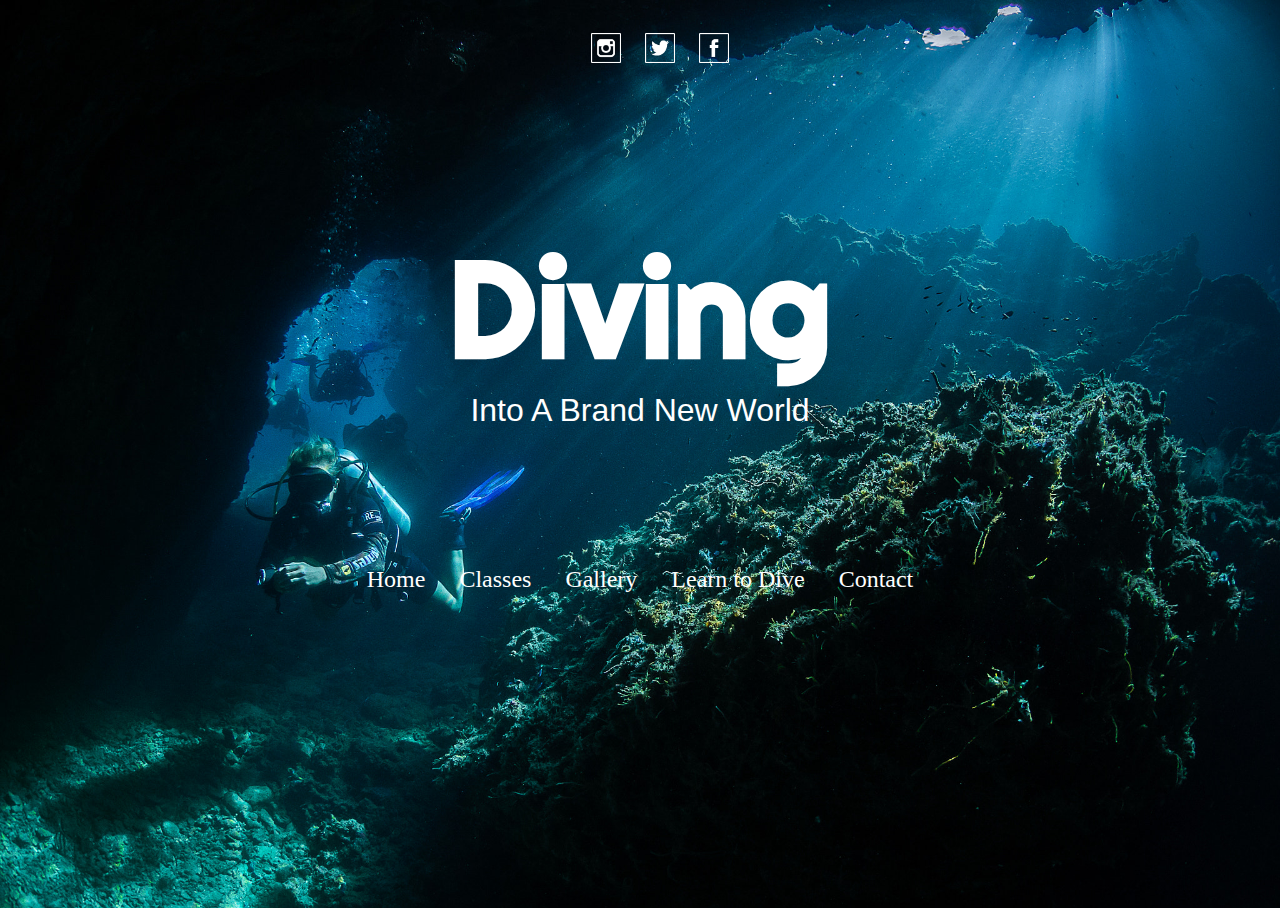
==== commit 7e6162ce: "added contact page and media query" ====
--- a/index.html
+++ b/index.html
@@ -35,11 +35,11 @@
 
 <!------ Footer ------->
      
-  <footer>
+  <!-- <footer>
    <a href="http//twitter.com/pdlsage"><img src="img/twitter-wrap.png" alt="Facebook Logo" class="social-icons" class="social-icons"></a>
    <a href="http//Facebook.com/pdlsage"><img src="img/facebook-wrap.png" alt="Facebook Logo" class="social-icons"></a>
     <p>&copy; 2019 Doug Sage.</p>
-  </footer>
+  </footer> -->
 
 
   <!--  Class Sign Up Form  -->
--- a/css/style.css
+++ b/css/style.css
@@ -158,8 +158,16 @@
     margin-bottom: 5px;
     text-align: center;
   } 
- */
-
+ 
+  #contact a:visited {
+    color: #46afe3;
+  }
+
+  #contact a:hover {
+    color: rgb(116, 197, 224);
+  }
+
+  
    h2 {
     margin-bottom: 0;
   } 
@@ -176,23 +184,13 @@
   }
 
 
-@media (min-width: 769px) {
-.topnav {
-  display: flex;
-  flex-wrap: wrap;
-  justify-content: center;
- }
-}
-
-
-.pic {
-  width: 380px;
-  height: 260px;
-  border: none;
+
+
+#gallery li {
   transition: transform .5s cubic-bezier(0.6, 1.5, 0.6, 1);
 }
 
-.pic:hover {
+#gallery li:hover {
   transform: scale(1.3) translateY(-15px)
 }
 
@@ -254,9 +252,24 @@
 }
 
 
-/* .backToTop {
-  padding-bottom: 20px;
-  font-family: sans-serif;
-  font-size: 18px;
-  margin-top: 0;
-}    */
+/* -----------------
+   Gallery Page
+---------------------*/
+
+@media screen and (min-width: 480px) {
+    #gallery li {
+      width: 28.3333%;
+    }
+}
+
+@media screen and (min-width: 660px) {
+    #gallery li {
+      width: 28.333%;
+    }
+}
+
+
+
+
+
+
